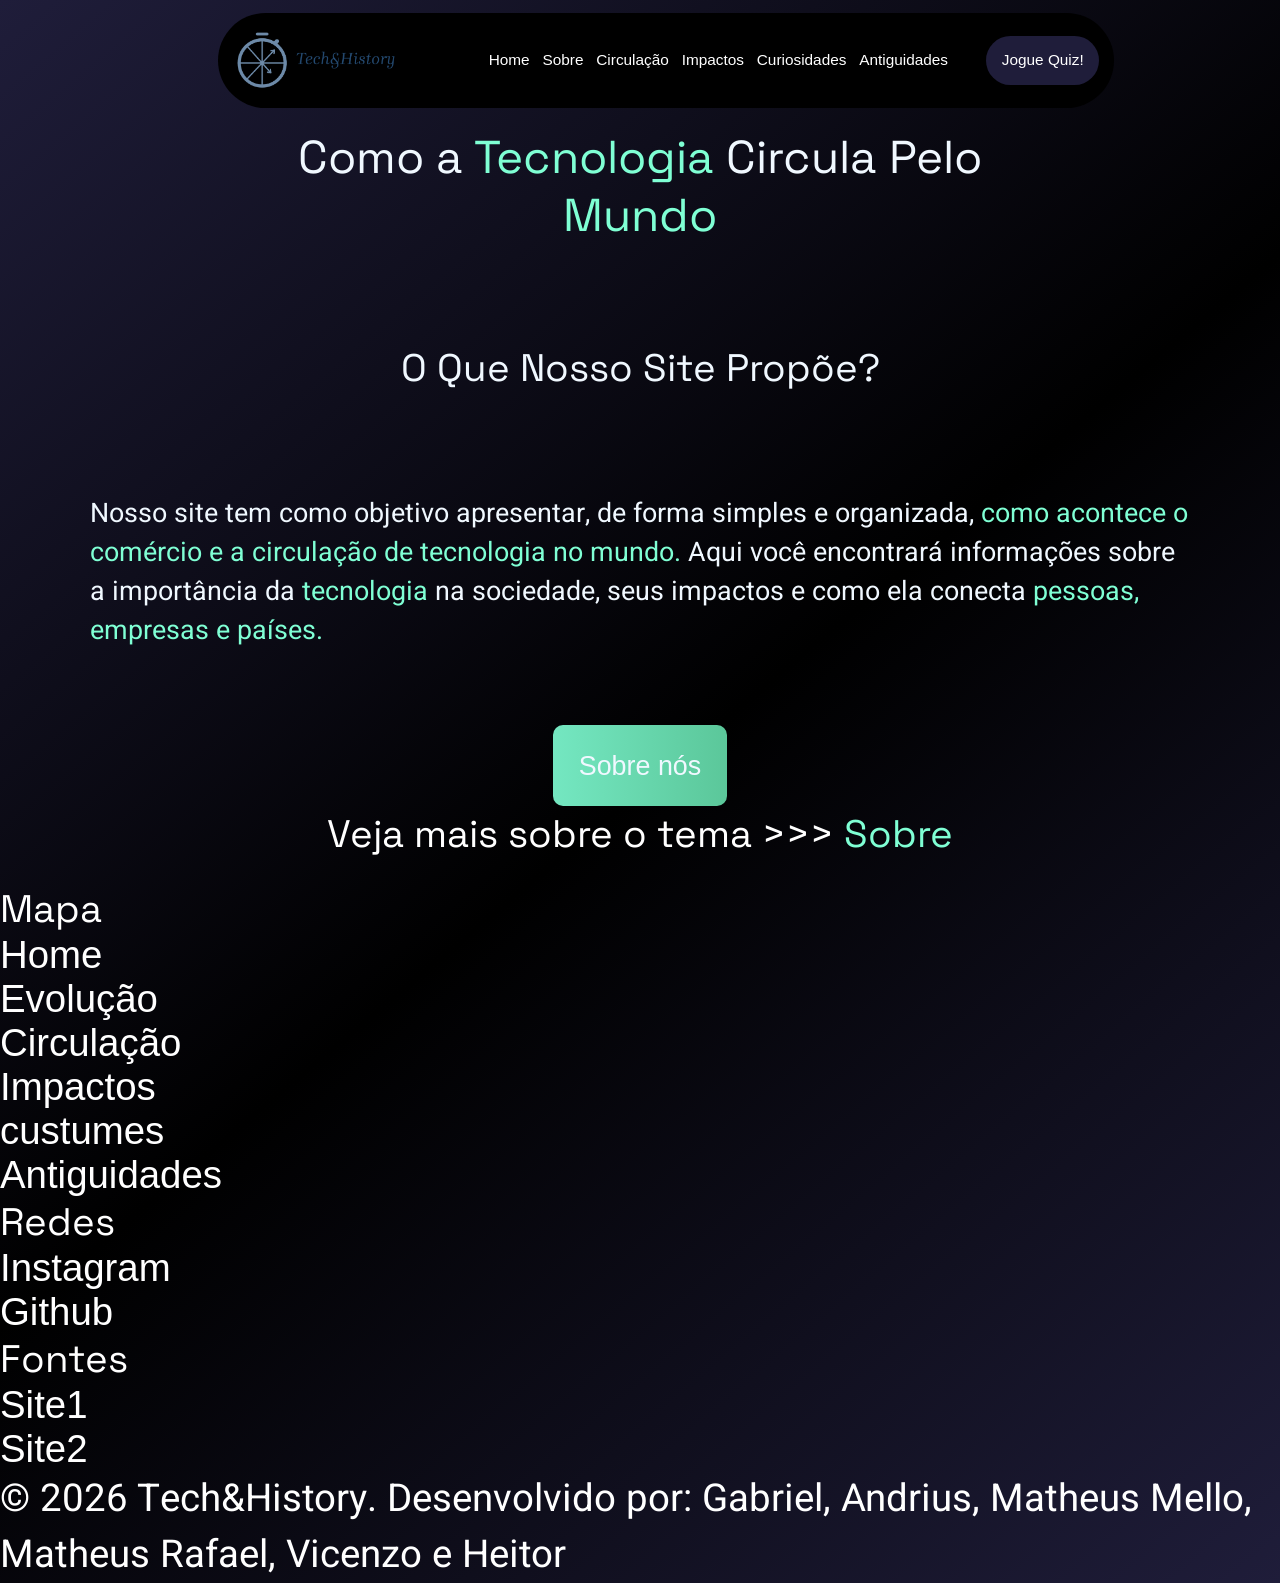
==== index.html @ ba6456bf "Header desktop" ====
<!doctype html>
<html lang="en">
  <head>
    <meta charset="UTF-8" />
    <meta name="viewport" content="width=device-width, initial-scale=1.0" />
    <link rel="preconnect" href="https://fonts.googleapis.com" />
    <link rel="preconnect" href="https://fonts.gstatic.com" crossorigin />
    <link
      href="https://fonts.googleapis.com/css2?family=Special+Gothic+Expanded+One&display=swap"
      rel="stylesheet"
    />
    <link rel="stylesheet" href="Pagina_1/css/reset.css" />
    <link rel="stylesheet" href="Pagina_1/css/style.css" />

    <title>Comércio e Circulação de Tecnologia</title>
  </head>
  <body>
    <header>
      <div class="desktop">
        <img src="Pagina_1/source/logo_cortada.png" alt="" />
        <ul>
          <li><a href="index.html">Home</a></li>
          <li><a href="Pagina_1/sobre.html">Sobre</a></li>
          <li><a href="Pagina_3/circulacao.html">Circulação</a></li>
          <li><a href="Pagina_4/impactos.html">Impactos</a></li>
          <li><a href="Pagina_5/Pagina_5/evolucao.html">Curiosidades</a></li>
          <li><a href="Pagina_6/antiguidades.html">Antiguidades</a></li>
        </ul>
        <button><a href="Quiz/index.html">Jogue Quiz!</a></button>
      </div>
      <div class="menuzao">
        <button class="menu" onclick="toggleMenu()">&#9776;</button>
        <nav class="sidebar" id="sidebar">
          <button class="close-btn" onclick="toggleMenu()">&times;</button>
          <ul>
            <li><a href="index.html">Home</a></li>
            <li><a href="Pagina_1/sobre.html">Sobre</a></li>
            <li><a href="Pagina_2/evolucao.html">Evolução</a></li>
            <li><a href="Pagina_3/circulacao.html">Circulação</a></li>
            <li><a href="Pagina_4/impactos.html">Impactos</a></li>
            <li><a href="Pagina_5/costumes.html">Curiosidades</a></li>
            <li><a href="Pagina_6/antiguidades.html">Antiguidades</a></li>
          </ul>
        </nav>
        <div class="overlay" id="overlay" onclick="toggleMenu()"></div>
        <script>
          function toggleMenu() {
            const sidebar = document.getElementById("sidebar");
            const overlay = document.getElementById("overlay");
            sidebar.classList.toggle("open");
            overlay.classList.toggle("open");
          }
        </script>
      </div>
      <img class="mobile" src="Pagina_1/source/logo_cortada.png" alt="" />
    </header>
    <main>
      <section class="principal">
        <div class="mona">
          <h1>Como a <span>Tecnologia</span> Circula Pelo</h1>
          <h1><span>Mundo</span></h1>
          <img src="source/criacao-de-sites-para-empresa 1.png" alt="" />
          <h3>O Que Nosso Site Propõe?</h3>
          <p>
            Nosso site tem como objetivo apresentar, de forma simples e
            organizada,
            <span
              >como acontece o comércio e a circulação de tecnologia no
              mundo.</span
            >
            Aqui você encontrará informações sobre a importância da
            <span>tecnologia</span> na sociedade, seus impactos e como ela
            conecta <span>pessoas, empresas e países.</span>
          </p>
          <button><a href="">Sobre nós</a></button>
        </div>
      </section>
      <section class="sobre">
        <h3>
          Veja mais sobre o tema >>> <a href="Pagina_1/sobre.html">Sobre</a>
        </h3>
      </section>
    </main>
    <footer id="mapa">
      <div>
        <ul class="mapa">
          <h2>Mapa</h2>
          <li><a href="../Pagina_1/home.html">Home</a></li>
          <li><a href="../Pagina_1/sobre.html">Evolução</a></li>
          <li>
            <a href="../Pagina_2/pag_2PI/pag_2PI/evolucao.html">Circulação</a>
          </li>
          <li><a href="../Pagina_4/impactos.html">Impactos</a></li>
          <li><a href="../Pagina_5/evolucao.html">custumes</a></li>
          <li><a href="../Pagina_6/antiguidades.html">Antiguidades</a></li>
        </ul>
        <ul class="redes">
          <h2>Redes</h2>
          <li>
            <a
              href="https://www.instagram.com/tech_and_history?stkn=Y3F2dmEzdG81b2Vv"
              >Instagram</a
            >
          </li>
          <li>
            <a
              href="https://github.com/vicenzoalvesifc-sudo/Com-rcioe-circula-o-de-tecnologia----Civiliza-es"
              >Github</a
            >
          </li>
        </ul>
        <ul class="fontes">
          <h2>Fontes</h2>
          <li><a href="">Site1</a></li>
          <li><a href="">Site2</a></li>
        </ul>
      </div>
      <p>
        <span>© 2026 Tech&History</span>. Desenvolvido por: Gabriel, Andrius,
        Matheus Mello, Matheus Rafael, Vicenzo e Heitor
      </p>
    </footer>
  </body>
</html>
---- Pagina_1/css/style.css ----
/* === IMPORTAÇÃO DE FONTES */
@import url("https://fonts.googleapis.com/css2?family=Space+Grotesk:wght@300..700&display=swap");
@import url("https://fonts.googleapis.com/css2?family=Heebo:wght@100..900&display=swap");
@import url("https://fonts.googleapis.com/css2?family=JetBrains+Mono:ital,wght@0,100..800;1,100..800&display=swap");
/*
Follow - font-family: "Fredoka", sans-serif;
Medu - Oswald
*/
/* ==========================*/

/* ==== FORMATAÇÃO GERAL === */
html {
  font-size: clamp(1rem, 2vw + 0.8rem, 3rem);
  font-family: "Epilogue", sans-serif;
  color: white;
}

i {
  font-family: "Jet Brains", monospace;
}

h1,
h2,
h3,
h4,
h5,
h6 {
  font-family: "Space Grotesk", sans-serif;
}

p {
  font-family: "Heebo", sans-serif;
}

html {
  padding: 1vw;
  background-image: linear-gradient(140deg, #1f1d3a, #000000, #1f1d3a);
}

section.principal div.mona {
  text-align: center;
  color: aliceblue;
}

section.principal div.mona h1 {
  font-size: 1.7rem;
  animation: daEsquerda 0.8s ease-in forwards;
}

@keyframes daEsquerda {
  0% {
    transform: translateY(-50%);
    opacity: 0;
  }
  100% {
    transform: translateY(0%);
    opacity: 1;
  }
}

section.principal div.mona h1 span {
  font-size: 1.9rem;
  color: aquamarine;
}

section.principal div.mona img {
  height: 40vw;
  margin: 3vw 2vw;
}

section.principal div.mona h3 {
  font-size: 1.4rem;
  padding: 1vw;
}

section.principal div.mona p {
  font-size: 1rem;
  padding: 7vw;
}

section.principal div.mona p span {
  color: aquamarine;
}

section.principal div.mona button a {
  padding: 2vw;
  background-image: linear-gradient(
    90deg,
    rgb(116, 231, 193),
    rgb(91, 199, 154)
  );
  border-radius: 10px;
}

section.principal div.mona button:hover a {
  padding: 2vw;
  background-image: linear-gradient(
    90deg,
    rgba(255, 0, 0, 0),
    rgba(255, 0, 0, 0)
  );
  border: solid 1px white;
  border-radius: 10px;
}

/* HEADER */

header {
  color: white;
  display: flex;
  align-items: center;
  justify-content: space-between;
}

header img {
  height: 15vw;
}

.menu {
  font-size: 30px;
  background: none;
  border: none;
  cursor: pointer;
  padding: 15px;
}

.sidebar {
  position: fixed;
  top: 0;
  left: 0;
  width: 175px;
  height: 100%;
  background-image: linear-gradient(to right, #000000, #1f1d3adc);
  padding-top: 60px;
  z-index: 10;
  transform: translateX(-100%);
  transition: transform 0.3s ease-in-out;
  font-size: 15px;
  border-right: solid 2px rgb(2, 87, 59);
  border-radius: 10px;
}

.sidebar.open {
  transform: translateX(0);
  backdrop-filter: blur(10px);
}

.sidebar ul li a {
  padding: 15px 25px;
  text-decoration: none;
  font-size: 18px;
  color: #ffffff;
  display: block;
  transition: 0.2s;
}

.sidebar a:hover {
  color: #f1f1f1;
  background-color: #222;
}

.sidebar .close-btn {
  position: absolute;
  top: 10px;
  right: 25px;
  font-size: 36px;
  background: none;
  border: none;
  color: #ffffff;
  cursor: pointer;
}

.overlay {
  display: none;
  position: fixed;
  top: 0;
  left: 0;
  width: 100%;
  height: 100%;
  z-index: 5;
}

.overlay.open {
  display: block;
}

div.desktop {
  display: none;
}

.sobre {
  text-align: center;
  padding: 2vw;
}

.sobre h3 a {
  color: aquamarine;
  transition: 1s ease-in-out;
  position: static;
}

.sobre h3 a:hover {
  font-size: 1.4rem;
}

/* MEDIA QUERY - DESKTOP */
@media screen and (min-width: 600px) {
  html {
    padding: 10vw 0 0 0;
  }
  section.principal div.mona {
    text-align: center;
    color: aliceblue;
  }

  section.principal div.mona h1 {
    font-size: 1.2rem;
    animation: daEsquerda 1s ease-in-out forwards;
  }

  @keyframes daEsquerda {
    0% {
      transform: translateX(-50%);
      opacity: 0;
    }
    100% {
      transform: translateX(0%);
      opacity: 1;
    }
  }

  section.principal div.mona h1 span {
    font-size: 1.2rem;
    color: aquamarine;
  }

  section.principal div.mona img {
    height: 15vw;
    margin: 3vw 2vw;
  }

  section.principal div.mona h3 {
    font-size: 1rem;
    padding: 1vw;
  }

  section.principal div.mona p {
    font-size: 0.7rem;
    padding: 7vw;
    text-align: start;
  }

  section.principal div.mona p span {
    color: aquamarine;
  }

  section.principal div.mona button a {
    padding: 2vw;
    background-image: linear-gradient(
      90deg,
      rgb(116, 231, 193),
      rgb(91, 199, 154)
    );
    border-radius: 10px;
    text-align: center;
    font-size: 0.7rem;
  }

  section.principal div.mona button:hover a {
    padding: 2vw;
    background-image: linear-gradient(
      90deg,
      rgba(255, 0, 0, 0),
      rgba(255, 0, 0, 0)
    );
    border: solid 1px white;
    border-radius: 10px;
  }

  

  /* HEADER */

  div.desktop {
    display: flex;
    align-items: center;
    justify-content: baseline;
  }

  header {
    display: flex;
    background-color: #000000;
    font-size: 0.4rem;
    padding: 1.2vw;
    align-items: baseline;
    justify-content: baseline;
    position: fixed;
    left: 17%;
    border-radius: 4vw;
    top: 1vw;
    z-index: 10;
  }

  header img {
    height: 5vw;
    padding-right: 4vw;
  }

  header button {
    background-color: #1f1d3a;
    padding: 1.2vw;
    border-radius: 2vw;
  }

  header button:hover {
    background: none;
    border: solid 1px aquamarine;
    transition: ease 1s;
  }

  .desktop ul {
    display: flex;
    gap: 1vw;
  }

  .desktop {
    display: flex;
    gap: 3vw;
  }

  .menu {
    display: none;
  }
  img.mobile {
    display: none;
  }

  .sobre {
    text-align: center;
    padding: 2vw;
  }

  .sobre h3 a {
    color: aquamarine;
    transition: 1s ease-in-out;
    position: static;
  }

  .sobre h3 a:hover {
    font-size: 1.4rem;
  }
}
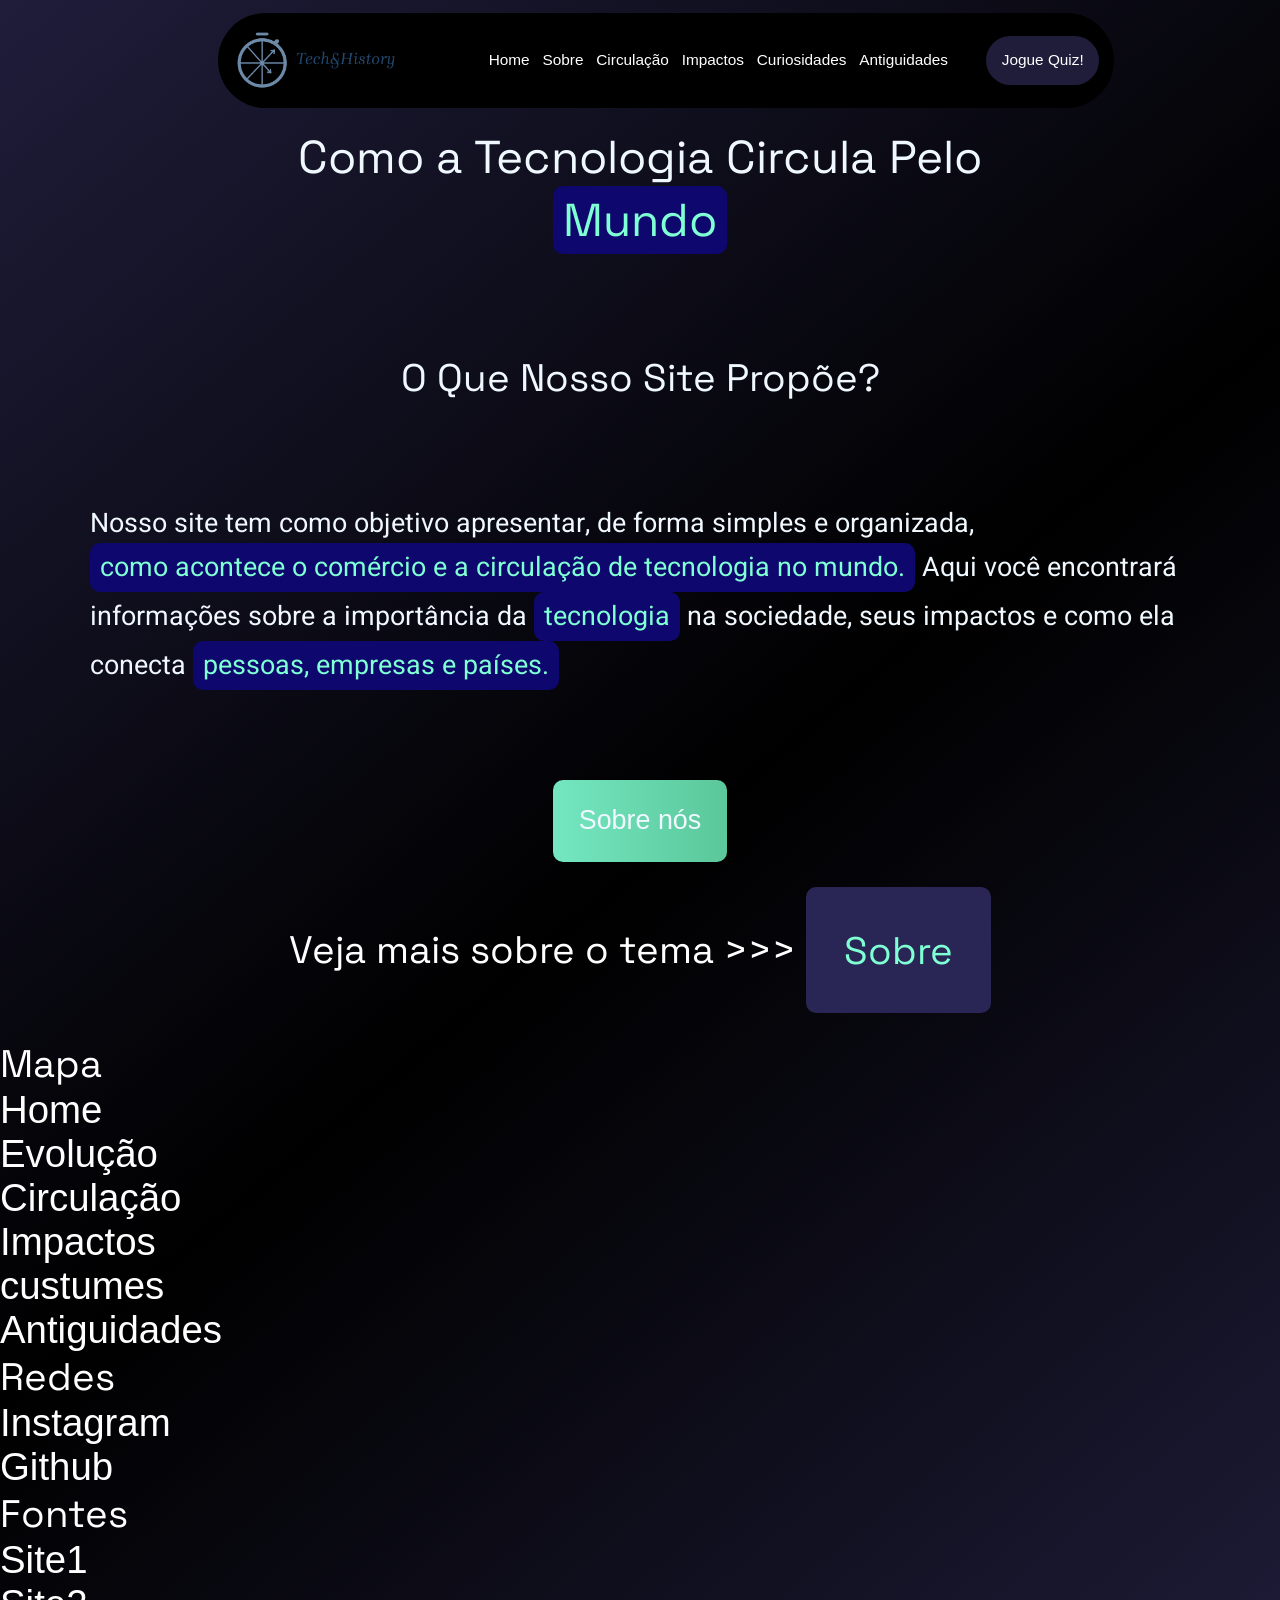
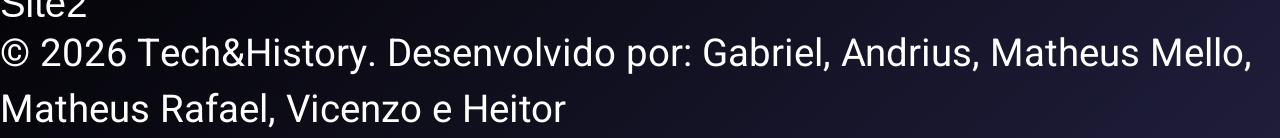
==== commit 1115f353: "reformulaçao" ====
--- a/index.html
+++ b/index.html
@@ -57,7 +57,7 @@
     <main>
       <section class="principal">
         <div class="mona">
-          <h1>Como a <span>Tecnologia</span> Circula Pelo</h1>
+          <h1>Como a Tecnologia Circula Pelo</h1>
           <h1><span>Mundo</span></h1>
           <img src="source/criacao-de-sites-para-empresa 1.png" alt="" />
           <h3>O Que Nosso Site Propõe?</h3>
--- a/Pagina_1/css/style.css
+++ b/Pagina_1/css/style.css
@@ -59,8 +59,10 @@
 }
 
 section.principal div.mona h1 span {
-  font-size: 1.9rem;
-  color: aquamarine;
+    background-color: rgb(14, 7, 109);
+    padding: 5px 10px;
+    display: inline-block;
+    border-radius: 10px;
 }
 
 section.principal div.mona img {
@@ -79,16 +81,16 @@
 }
 
 section.principal div.mona p span {
-  color: aquamarine;
+    background-color: rgb(14, 7, 109);
+    padding: 5px 10px;
+    display: inline-block;
+    border-radius: 10px;
 }
 
 section.principal div.mona button a {
-  padding: 2vw;
-  background-image: linear-gradient(
-    90deg,
-    rgb(116, 231, 193),
-    rgb(91, 199, 154)
-  );
+  background-color: rgb(41, 38, 85);
+  padding: 3vw;
+  display: inline-block;
   border-radius: 10px;
 }
 
@@ -184,6 +186,8 @@
   display: block;
 }
 
+/* Header */
+
 div.desktop {
   display: none;
 }
@@ -194,9 +198,10 @@
 }
 
 .sobre h3 a {
-  color: aquamarine;
-  transition: 1s ease-in-out;
-  position: static;
+  background-color: rgb(41, 38, 85);
+  padding: 3vw;
+  display: inline-block;
+  border-radius: 10px;
 }
 
 .sobre h3 a:hover {
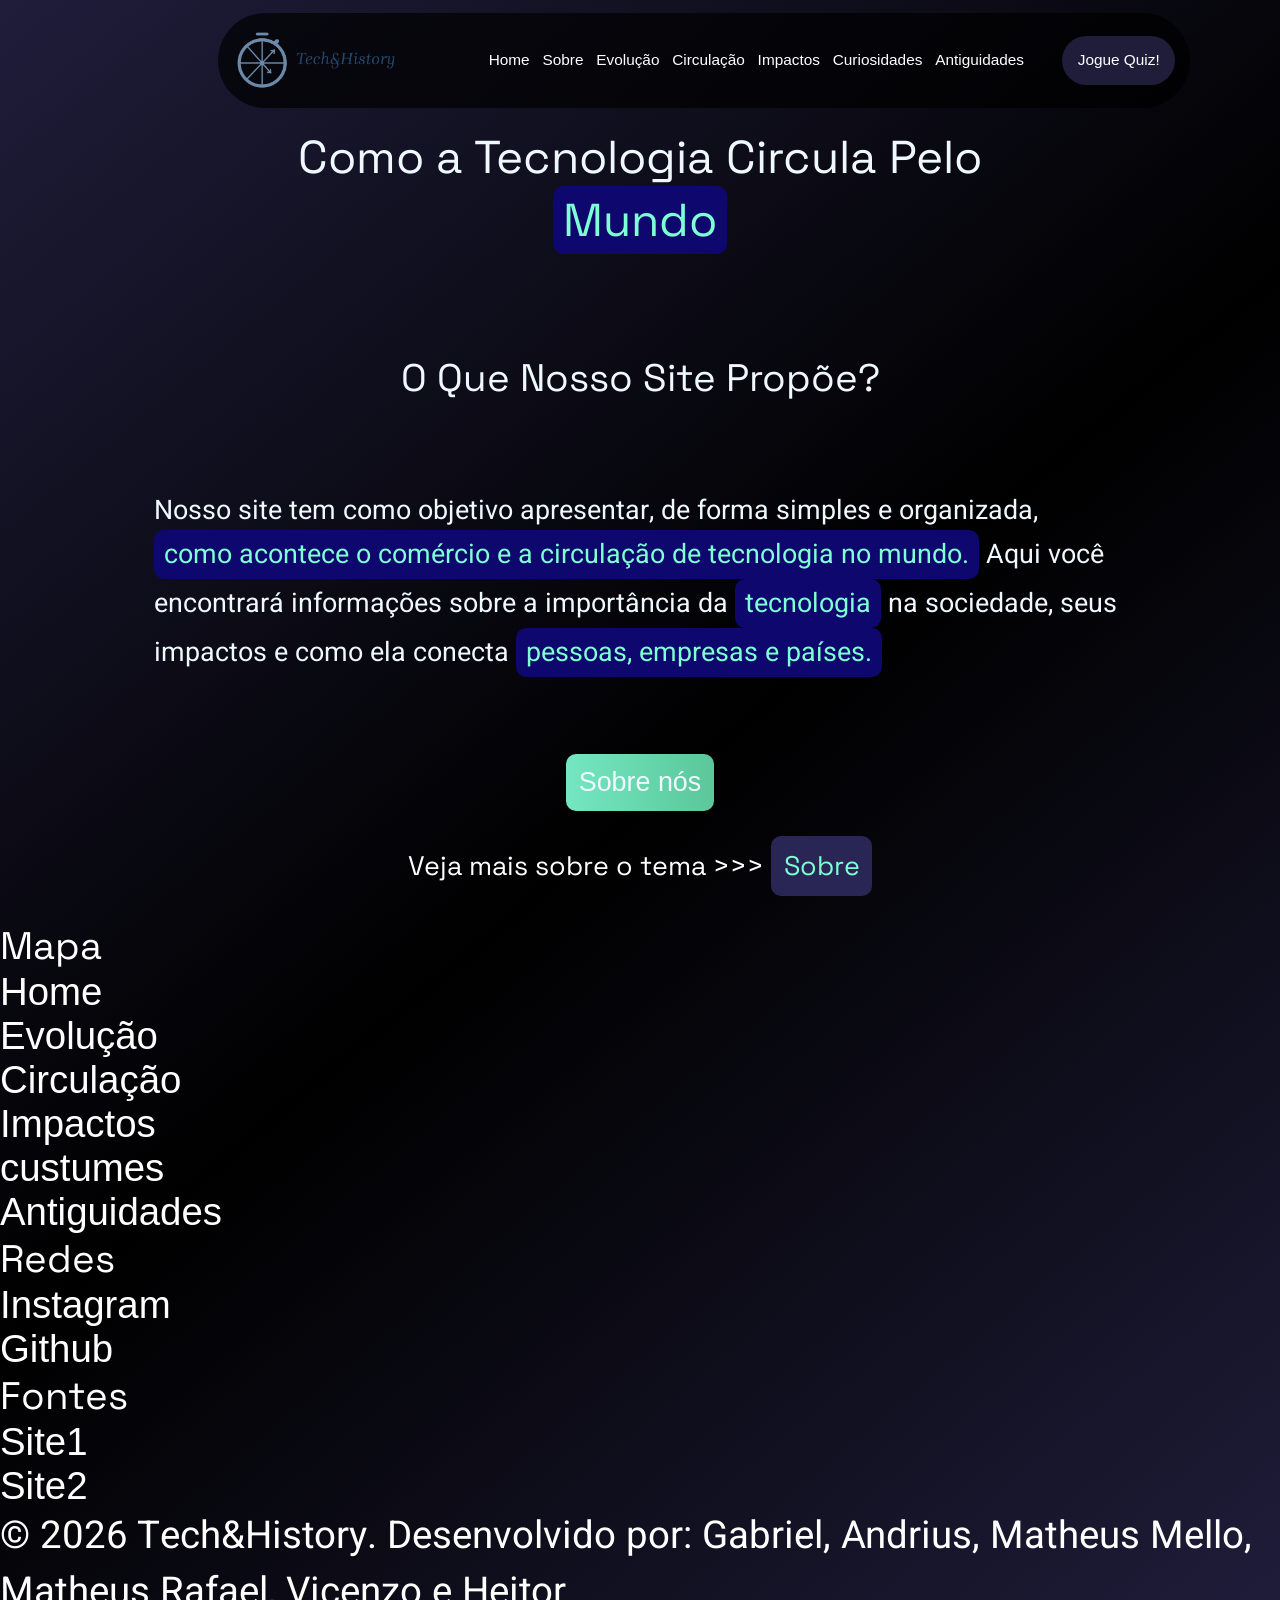
==== commit 1cfe0109: "feat: pag2 footer e imagens" ====
--- a/index.html
+++ b/index.html
@@ -21,9 +21,10 @@
         <ul>
           <li><a href="index.html">Home</a></li>
           <li><a href="Pagina_1/sobre.html">Sobre</a></li>
+          <li><a href="Pagina_2/evolucao.html">Evolução</a></li>
           <li><a href="Pagina_3/circulacao.html">Circulação</a></li>
           <li><a href="Pagina_4/impactos.html">Impactos</a></li>
-          <li><a href="Pagina_5/Pagina_5/evolucao.html">Curiosidades</a></li>
+          <li><a href="Pagina_5/costumes.html">Curiosidades</a></li>
           <li><a href="Pagina_6/antiguidades.html">Antiguidades</a></li>
         </ul>
         <button><a href="Quiz/index.html">Jogue Quiz!</a></button>
@@ -40,6 +41,7 @@
             <li><a href="Pagina_4/impactos.html">Impactos</a></li>
             <li><a href="Pagina_5/costumes.html">Curiosidades</a></li>
             <li><a href="Pagina_6/antiguidades.html">Antiguidades</a></li>
+            <li><a href="Quiz/index.html">Jogue Quiz!</a></li>
           </ul>
         </nav>
         <div class="overlay" id="overlay" onclick="toggleMenu()"></div>
--- a/Pagina_1/css/style.css
+++ b/Pagina_1/css/style.css
@@ -251,7 +251,7 @@
 
   section.principal div.mona p {
     font-size: 0.7rem;
-    padding: 7vw;
+    padding: 6vw 12vw;
     text-align: start;
   }
 
@@ -260,7 +260,7 @@
   }
 
   section.principal div.mona button a {
-    padding: 2vw;
+    padding: 1vw;
     background-image: linear-gradient(
       90deg,
       rgb(116, 231, 193),
@@ -272,7 +272,7 @@
   }
 
   section.principal div.mona button:hover a {
-    padding: 2vw;
+    padding: 1vw;
     background-image: linear-gradient(
       90deg,
       rgba(255, 0, 0, 0),
@@ -281,9 +281,30 @@
     border: solid 1px white;
     border-radius: 10px;
   }
-
   
-
+  .sobre {
+    text-align: center;
+    padding: 2vw;
+  }
+
+  .sobre h3{
+    font-size: 0.7rem;
+  }
+
+  .sobre h3 a {
+    background-color: rgb(41, 38, 85);
+    color: aquamarine;
+    transition: 0.4s ease-in-out;
+    position: static;
+    font-size: 0.7rem;
+    padding: 1vw;
+  }
+
+  .sobre h3 a:hover {
+    font-size: 0.72rem;
+  }
+  
+  
   /* HEADER */
 
   div.desktop {
@@ -294,7 +315,7 @@
 
   header {
     display: flex;
-    background-color: #000000;
+    background-color: #000000af;
     font-size: 0.4rem;
     padding: 1.2vw;
     align-items: baseline;
@@ -340,18 +361,4 @@
     display: none;
   }
 
-  .sobre {
-    text-align: center;
-    padding: 2vw;
-  }
-
-  .sobre h3 a {
-    color: aquamarine;
-    transition: 1s ease-in-out;
-    position: static;
-  }
-
-  .sobre h3 a:hover {
-    font-size: 1.4rem;
-  }
-}
+}
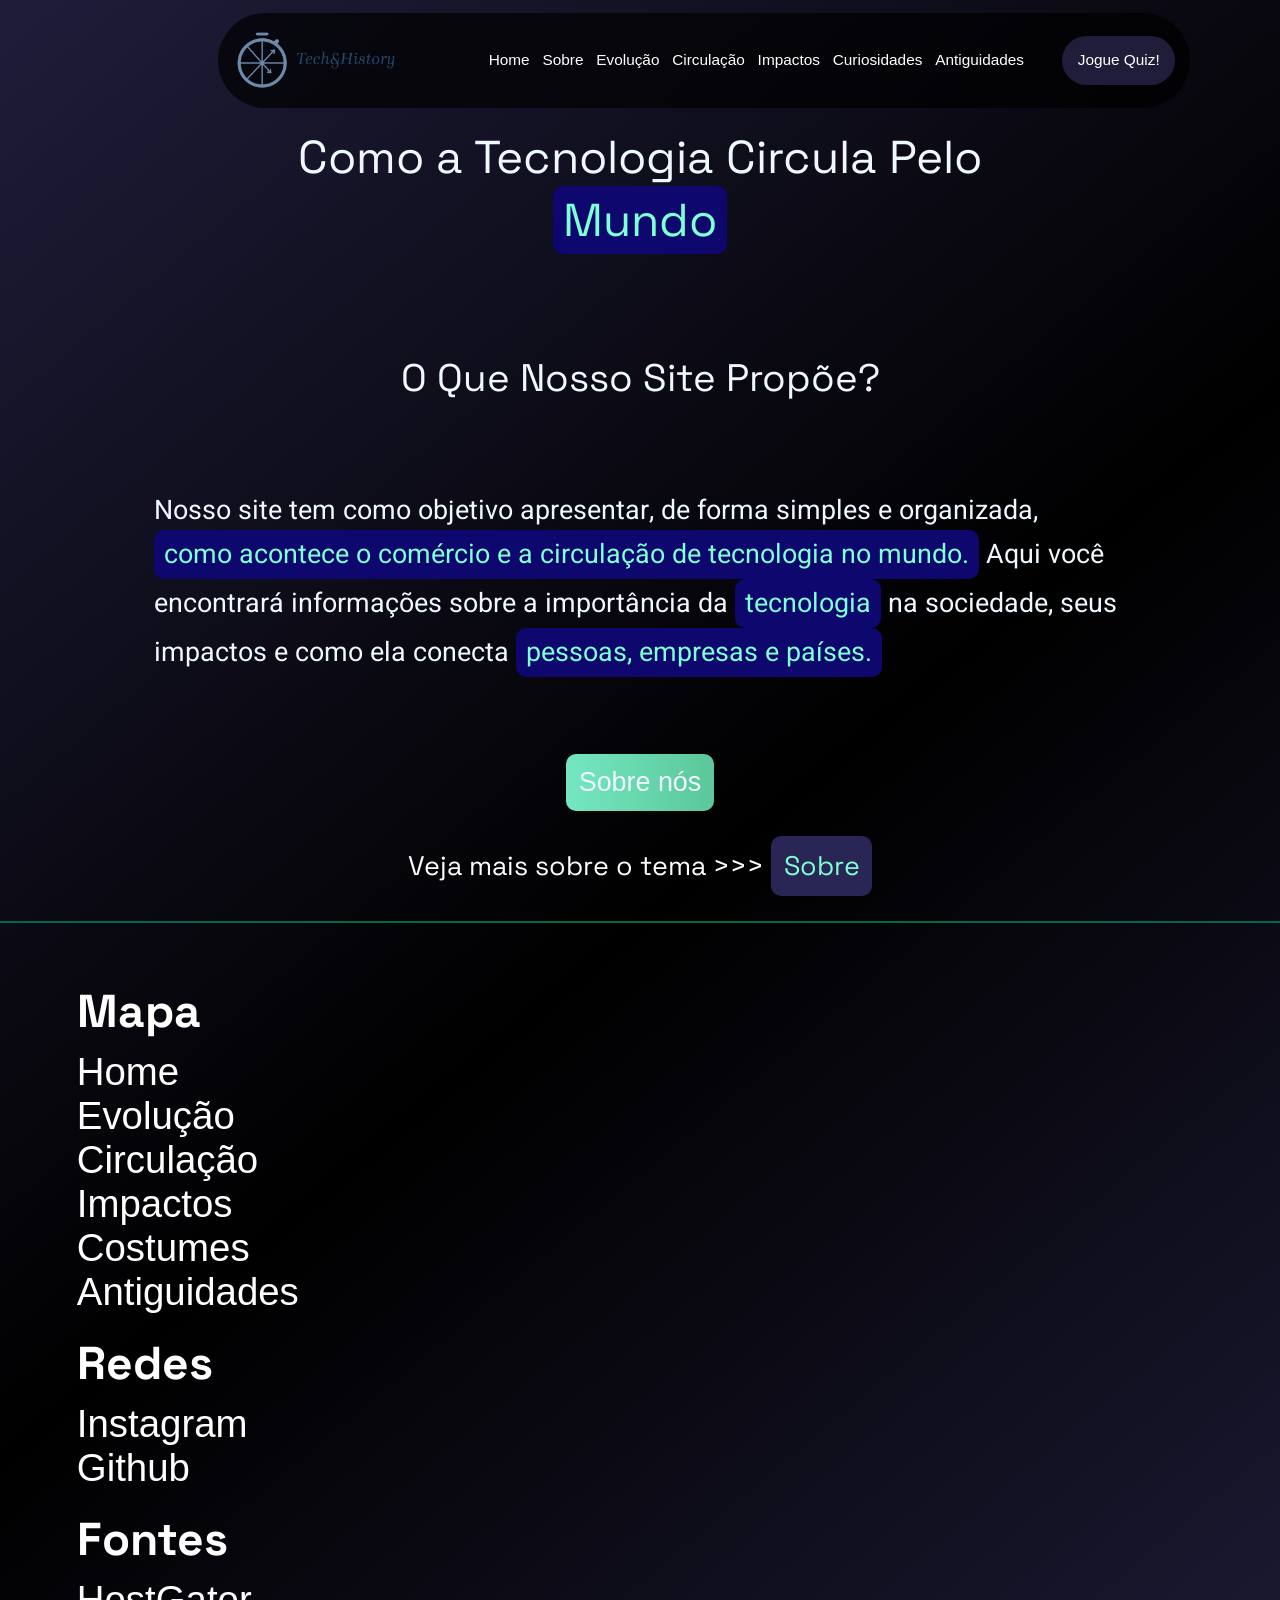
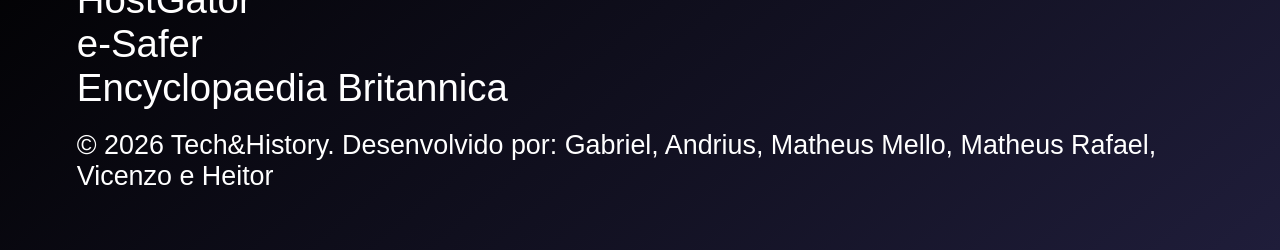
==== commit 31ef75a0: "footer" ====
--- a/index.html
+++ b/index.html
@@ -83,44 +83,35 @@
         </h3>
       </section>
     </main>
-    <footer id="mapa">
-      <div>
-        <ul class="mapa">
-          <h2>Mapa</h2>
-          <li><a href="../Pagina_1/home.html">Home</a></li>
-          <li><a href="../Pagina_1/sobre.html">Evolução</a></li>
-          <li>
-            <a href="../Pagina_2/pag_2PI/pag_2PI/evolucao.html">Circulação</a>
-          </li>
-          <li><a href="../Pagina_4/impactos.html">Impactos</a></li>
-          <li><a href="../Pagina_5/evolucao.html">custumes</a></li>
-          <li><a href="../Pagina_6/antiguidades.html">Antiguidades</a></li>
-        </ul>
-        <ul class="redes">
-          <h2>Redes</h2>
-          <li>
-            <a
-              href="https://www.instagram.com/tech_and_history?stkn=Y3F2dmEzdG81b2Vv"
-              >Instagram</a
-            >
-          </li>
-          <li>
-            <a
-              href="https://github.com/vicenzoalvesifc-sudo/Com-rcioe-circula-o-de-tecnologia----Civiliza-es"
-              >Github</a
-            >
-          </li>
-        </ul>
-        <ul class="fontes">
-          <h2>Fontes</h2>
-          <li><a href="">Site1</a></li>
-          <li><a href="">Site2</a></li>
-        </ul>
-      </div>
-      <p>
-        <span>© 2026 Tech&History</span>. Desenvolvido por: Gabriel, Andrius,
-        Matheus Mello, Matheus Rafael, Vicenzo e Heitor
-      </p>
-    </footer>
+     <footer>
+    <div class="rodape">
+      <ul class="mapa">
+        <h2>Mapa</h2>
+        <li><a href="../Pagina_1/home.html">Home</a></li>
+        <li><a href="../Pagina_1/sobre.html">Evolução</a></li>
+        <li><a href="../Pagina_2/pag_2PI/pag_2PI/evolucao.html">Circulação</a></li>
+        <li><a href="../Pagina_4/impactos.html">Impactos</a></li>
+        <li><a href="../Pagina_5/evolucao.html">Costumes</a></li>
+        <li><a href="../Pagina_6/antiguidades.html">Antiguidades</a></li>
+      </ul>
+      <ul class="redes">
+        <h2>Redes</h2>
+        <li><a href="https://www.instagram.com/tech_and_history?stkn=Y3F2dmEzdG81b2Vv">Instagram</a></li>
+        <li><a
+            href="https://github.com/vicenzoalvesifc-sudo/Com-rcioe-circula-o-de-tecnologia----Civiliza-es">Github</a>
+        </li>
+      </ul>
+      <ul class="fontes">
+        <h2>Fontes</h2>
+        <li><a href="https://www.hostgator.com.br/blog/impacto-da-tecnologia-no-comercio-eletronico/">HostGator</a></li>
+        <li><a href="https://e-safer.com.br/evolucao-da-tecnologia-durante-as-decadas/">e-Safer</a></li>
+        <li><a href="https://www.britannica.com/technology/technology">Encyclopaedia Britannica</a></li>
+      </ul>
+    </div>
+    <p>
+      <span>© 2026 Tech&History</span>. Desenvolvido por: Gabriel, Andrius, Matheus Mello,
+      Matheus Rafael, Vicenzo e Heitor
+    </p>
+  </footer>
   </body>
 </html>
--- a/Pagina_1/css/style.css
+++ b/Pagina_1/css/style.css
@@ -47,16 +47,7 @@
   animation: daEsquerda 0.8s ease-in forwards;
 }
 
-@keyframes daEsquerda {
-  0% {
-    transform: translateY(-50%);
-    opacity: 0;
-  }
-  100% {
-    transform: translateY(0%);
-    opacity: 1;
-  }
-}
+ 
 
 section.principal div.mona h1 span {
     background-color: rgb(14, 7, 109);
@@ -208,8 +199,55 @@
   font-size: 1.4rem;
 }
 
+footer {
+  padding: 3vw 6vw;
+  border-top: solid 2px rgb(3, 102, 69);
+}
+
+footer h2 {
+  font-size: 1.2rem;
+  font-weight: bold;
+  padding: 20px 0 10px 0;
+
+}
+
+footer a:hover {
+  border-bottom: 2px solid white;
+  color: #f0ede5;
+}
+
+footer p {
+  padding: 20px 0;
+  font-size: 0.7rem;
+  font-family: Arial, Helvetica, sans-serif;
+}
+
 /* MEDIA QUERY - DESKTOP */
 @media screen and (min-width: 600px) {
+
+footer {
+  padding: 3vw 6vw;
+  border-top: solid 2px rgb(3, 102, 69);
+}
+
+footer h2 {
+  font-size: 1.2rem;
+  font-weight: bold;
+  padding: 20px 0 10px 0;
+
+}
+
+footer a:hover {
+  border-bottom: 2px solid white;
+  color: #f0ede5;
+}
+
+footer p {
+  padding: 20px 0;
+  font-size: 0.7rem;
+  font-family: Arial, Helvetica, sans-serif;
+}
+
   html {
     padding: 10vw 0 0 0;
   }
@@ -221,17 +259,6 @@
   section.principal div.mona h1 {
     font-size: 1.2rem;
     animation: daEsquerda 1s ease-in-out forwards;
-  }
-
-  @keyframes daEsquerda {
-    0% {
-      transform: translateX(-50%);
-      opacity: 0;
-    }
-    100% {
-      transform: translateX(0%);
-      opacity: 1;
-    }
   }
 
   section.principal div.mona h1 span {
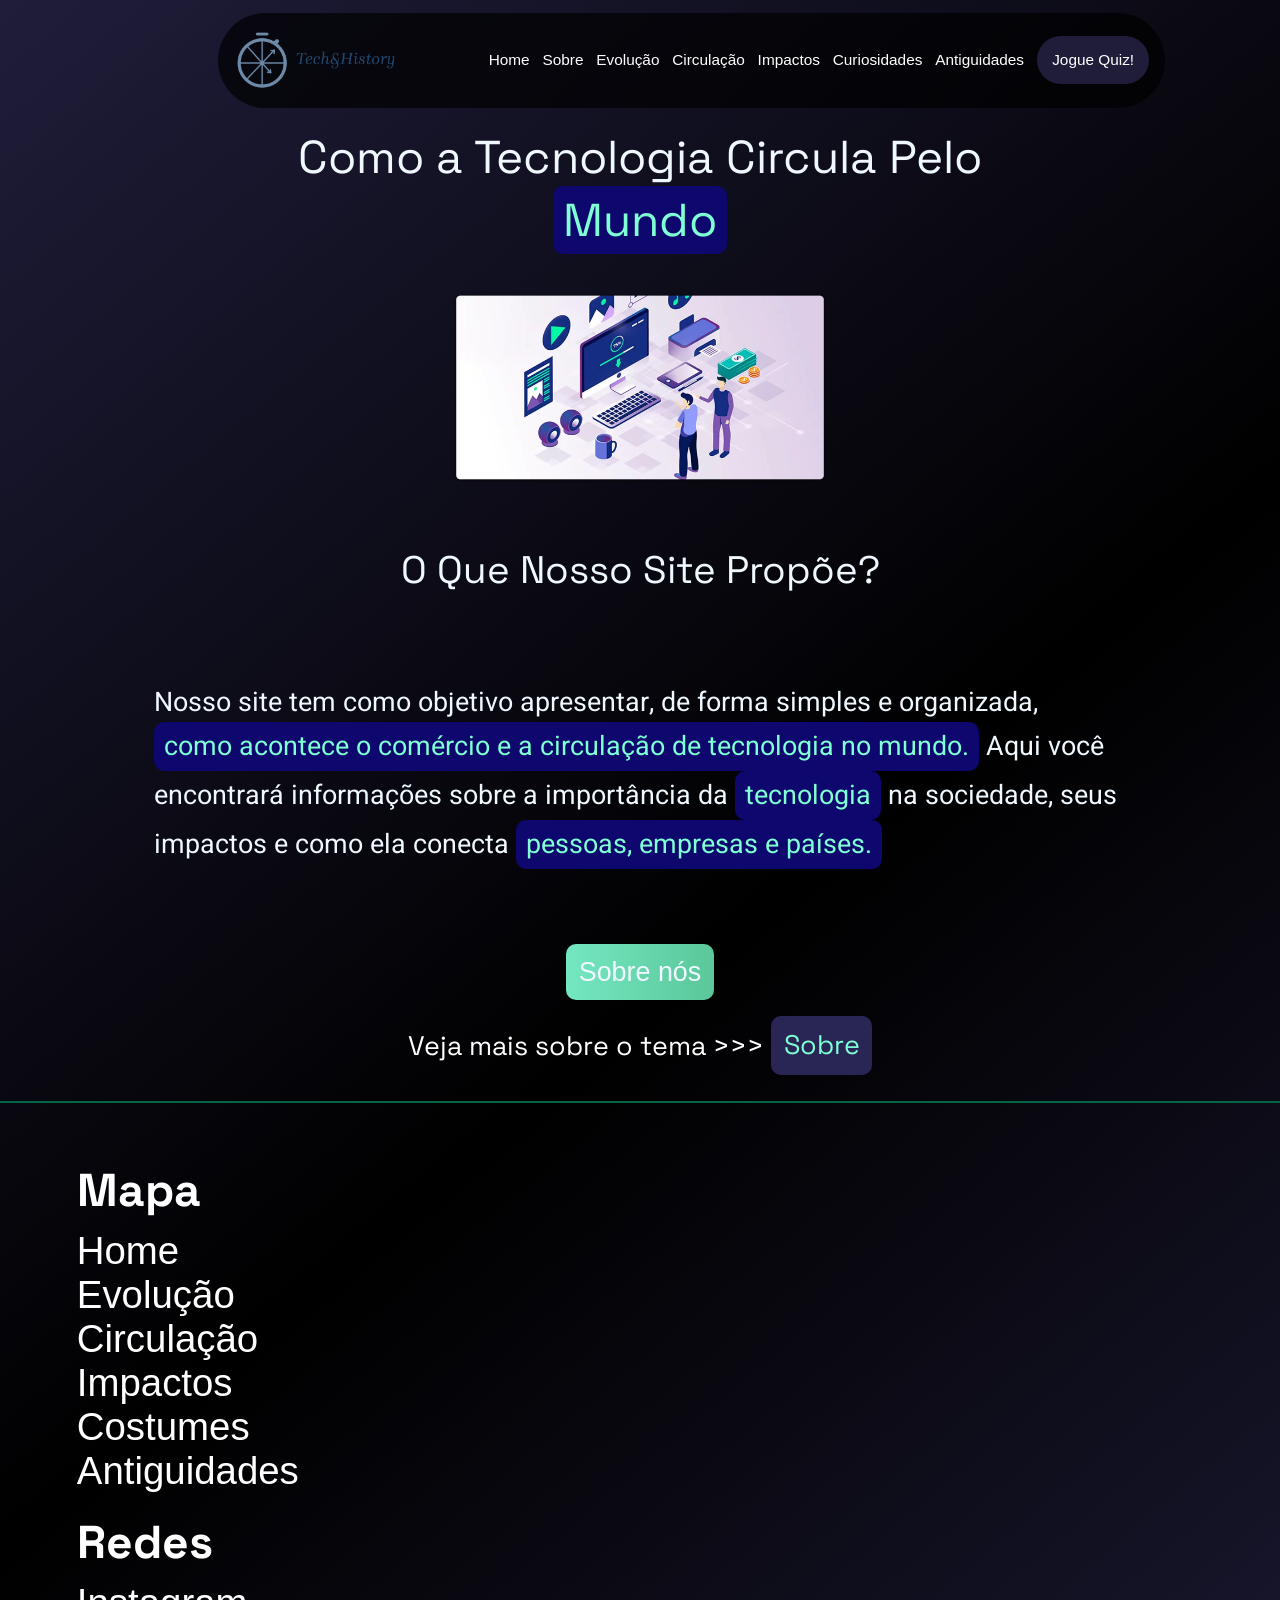
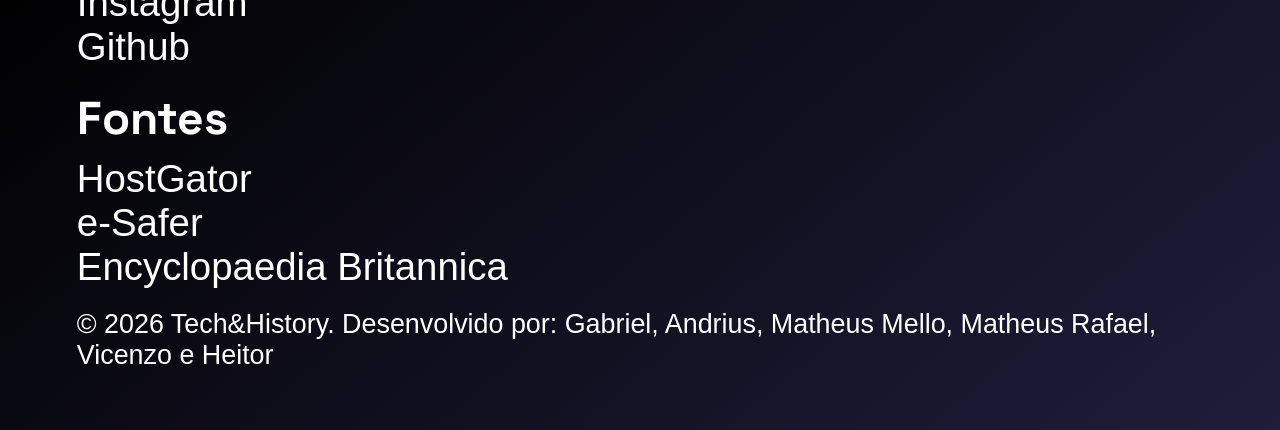
==== commit 7dadfd54: "validador html" ====
--- a/index.html
+++ b/index.html
@@ -26,8 +26,8 @@
           <li><a href="Pagina_4/impactos.html">Impactos</a></li>
           <li><a href="Pagina_5/costumes.html">Curiosidades</a></li>
           <li><a href="Pagina_6/antiguidades.html">Antiguidades</a></li>
+          <li><a href="Quiz/index.html"><span>Jogue Quiz!</span></a></li>
         </ul>
-        <button><a href="Quiz/index.html">Jogue Quiz!</a></button>
       </div>
       <div class="menuzao">
         <button class="menu" onclick="toggleMenu()">&#9776;</button>
@@ -61,8 +61,8 @@
         <div class="mona">
           <h1>Como a Tecnologia Circula Pelo</h1>
           <h1><span>Mundo</span></h1>
-          <img src="source/criacao-de-sites-para-empresa 1.png" alt="" />
-          <h3>O Que Nosso Site Propõe?</h3>
+          <img src="source/criacao-de-sites-para-empresa1.png" alt="" />
+          <h2>O Que Nosso Site Propõe?</h2>
           <p>
             Nosso site tem como objetivo apresentar, de forma simples e
             organizada,
@@ -74,7 +74,7 @@
             <span>tecnologia</span> na sociedade, seus impactos e como ela
             conecta <span>pessoas, empresas e países.</span>
           </p>
-          <button><a href="">Sobre nós</a></button>
+          <a href="#">Sobre nós</a>
         </div>
       </section>
       <section class="sobre">
@@ -85,8 +85,8 @@
     </main>
      <footer>
     <div class="rodape">
+      <h2>Mapa</h2>
       <ul class="mapa">
-        <h2>Mapa</h2>
         <li><a href="../Pagina_1/home.html">Home</a></li>
         <li><a href="../Pagina_1/sobre.html">Evolução</a></li>
         <li><a href="../Pagina_2/pag_2PI/pag_2PI/evolucao.html">Circulação</a></li>
@@ -94,15 +94,15 @@
         <li><a href="../Pagina_5/evolucao.html">Costumes</a></li>
         <li><a href="../Pagina_6/antiguidades.html">Antiguidades</a></li>
       </ul>
+      <h2>Redes</h2>
       <ul class="redes">
-        <h2>Redes</h2>
         <li><a href="https://www.instagram.com/tech_and_history?stkn=Y3F2dmEzdG81b2Vv">Instagram</a></li>
         <li><a
             href="https://github.com/vicenzoalvesifc-sudo/Com-rcioe-circula-o-de-tecnologia----Civiliza-es">Github</a>
         </li>
       </ul>
+      <h2>Fontes</h2>
       <ul class="fontes">
-        <h2>Fontes</h2>
         <li><a href="https://www.hostgator.com.br/blog/impacto-da-tecnologia-no-comercio-eletronico/">HostGator</a></li>
         <li><a href="https://e-safer.com.br/evolucao-da-tecnologia-durante-as-decadas/">e-Safer</a></li>
         <li><a href="https://www.britannica.com/technology/technology">Encyclopaedia Britannica</a></li>
--- a/Pagina_1/css/style.css
+++ b/Pagina_1/css/style.css
@@ -271,7 +271,7 @@
     margin: 3vw 2vw;
   }
 
-  section.principal div.mona h3 {
+  section.principal div.mona h2 {
     font-size: 1rem;
     padding: 1vw;
   }
@@ -286,7 +286,7 @@
     color: aquamarine;
   }
 
-  section.principal div.mona button a {
+  section.principal div.mona a {
     padding: 1vw;
     background-image: linear-gradient(
       90deg,
@@ -359,13 +359,13 @@
     padding-right: 4vw;
   }
 
-  header button {
+  header ul li a span {
     background-color: #1f1d3a;
     padding: 1.2vw;
     border-radius: 2vw;
   }
 
-  header button:hover {
+  header a span:hover {
     background: none;
     border: solid 1px aquamarine;
     transition: ease 1s;
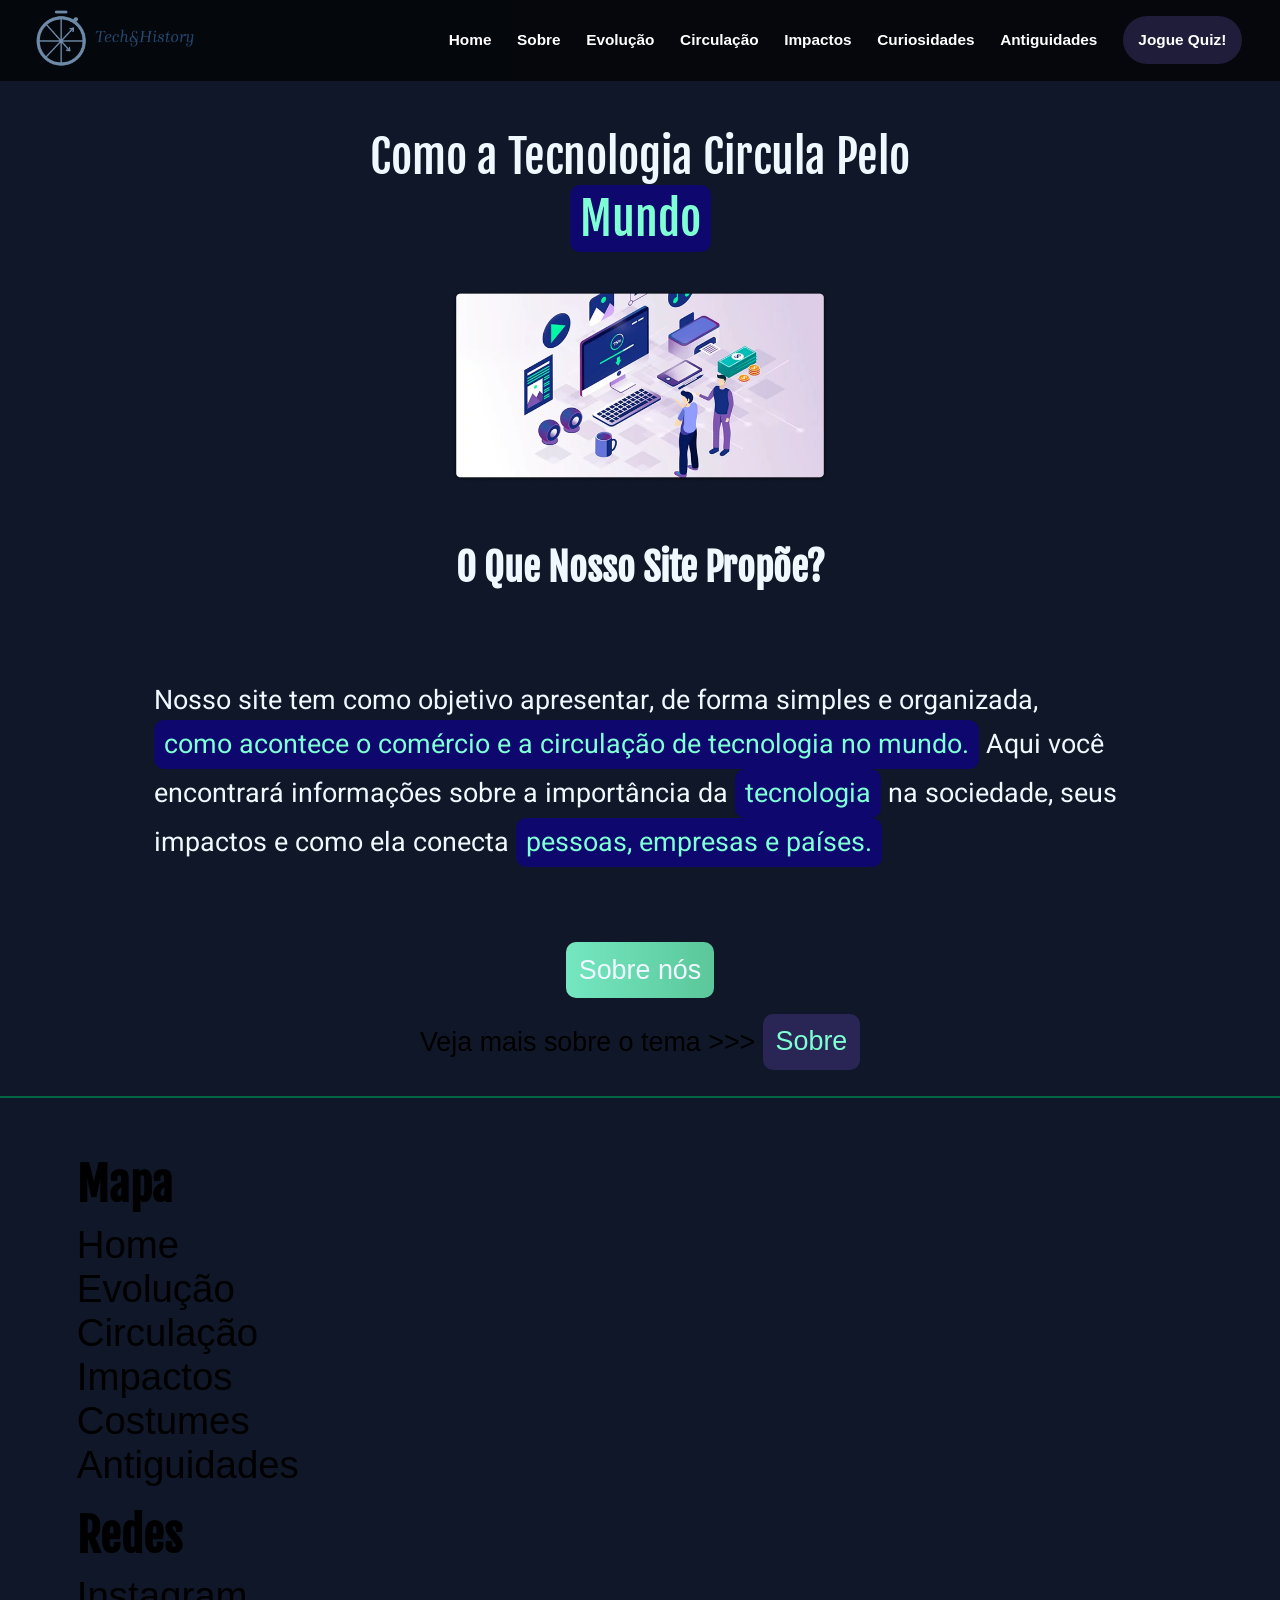
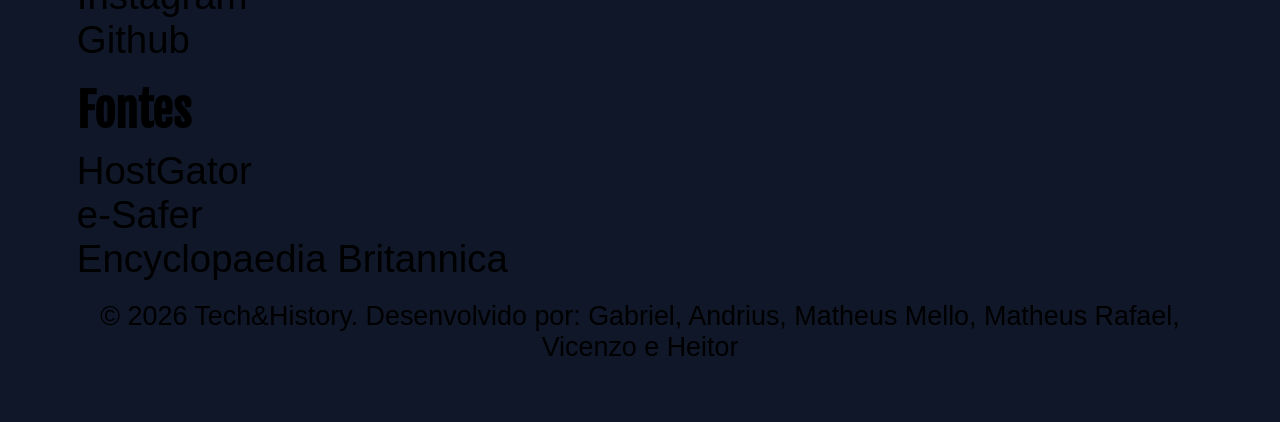
==== commit fe290454: "mudanças gerais" ====
--- a/index.html
+++ b/index.html
@@ -17,7 +17,8 @@
   <body>
     <header>
       <div class="desktop">
-        <img src="Pagina_1/source/logo_cortada.png" alt="" />
+        <nav>
+        <a href="index.html"><img src="Pagina_1/source/logo_cortada.png" alt="" /></a>
         <ul>
           <li><a href="index.html">Home</a></li>
           <li><a href="Pagina_1/sobre.html">Sobre</a></li>
@@ -26,8 +27,9 @@
           <li><a href="Pagina_4/impactos.html">Impactos</a></li>
           <li><a href="Pagina_5/costumes.html">Curiosidades</a></li>
           <li><a href="Pagina_6/antiguidades.html">Antiguidades</a></li>
-          <li><a href="Quiz/index.html"><span>Jogue Quiz!</span></a></li>
+          <li><a class="quiz-button" href="Quiz/index.html">Jogue Quiz!</a></li>
         </ul>
+        </nav>
       </div>
       <div class="menuzao">
         <button class="menu" onclick="toggleMenu()">&#9776;</button>
--- a/Pagina_1/css/style.css
+++ b/Pagina_1/css/style.css
@@ -1,18 +1,19 @@
 /* === IMPORTAÇÃO DE FONTES */
-@import url("https://fonts.googleapis.com/css2?family=Space+Grotesk:wght@300..700&display=swap");
 @import url("https://fonts.googleapis.com/css2?family=Heebo:wght@100..900&display=swap");
 @import url("https://fonts.googleapis.com/css2?family=JetBrains+Mono:ital,wght@0,100..800;1,100..800&display=swap");
+@import url('https://fonts.googleapis.com/css2?family=Fjalla+One&display=swap');
+
 /*
 Follow - font-family: "Fredoka", sans-serif;
 Medu - Oswald
 */
 /* ==========================*/
 
-/* ==== FORMATAÇÃO GERAL === */
+/*---------------Geral------------*/
 html {
   font-size: clamp(1rem, 2vw + 0.8rem, 3rem);
   font-family: "Epilogue", sans-serif;
-  color: white;
+  scroll-behavior: smooth;
 }
 
 i {
@@ -21,21 +22,26 @@
 
 h1,
 h2,
-h3,
 h4,
 h5,
 h6 {
-  font-family: "Space Grotesk", sans-serif;
+  font-family: "Fjalla One", sans-serif;
+}
+
+h2 {
+  font-weight: bold;
 }
 
 p {
   font-family: "Heebo", sans-serif;
+  text-align: center;
 }
 
 html {
-  padding: 1vw;
-  background-image: linear-gradient(140deg, #1f1d3a, #000000, #1f1d3a);
-}
+  background-color: rgb(15, 23, 40);
+}
+
+
 
 section.principal div.mona {
   text-align: center;
@@ -103,6 +109,8 @@
   display: flex;
   align-items: center;
   justify-content: space-between;
+  background-color: #000000;
+  margin-bottom: 7vw;
 }
 
 header img {
@@ -334,58 +342,83 @@
   
   /* HEADER */
 
-  div.desktop {
-    display: flex;
-    align-items: center;
-    justify-content: baseline;
-  }
+  .menu {
+    display: none;
+  }
+    
+  img.mobile {
+    display: none;
+  } 
+
+
+
+header div.mobile {
+    display: none;
+  }
+
+  header div.desktop {
+    display: block;
+  }
+
 
   header {
     display: flex;
     background-color: #000000af;
     font-size: 0.4rem;
-    padding: 1.2vw;
-    align-items: baseline;
-    justify-content: baseline;
+    padding: 0.5vw;
     position: fixed;
-    left: 17%;
-    border-radius: 4vw;
-    top: 1vw;
+    top: 0vw;
     z-index: 10;
-  }
-
-  header img {
+    width: 100%;
+  }
+
+  header a img {
     height: 5vw;
-    padding-right: 4vw;
-  }
-
-  header ul li a span {
+    padding: 0vw 2vw;
+  }
+
+  header li a {
+    font-weight: bold;
+  }
+
+  header li a:hover {
+    color: #3975a8;
+    border-bottom: #3975a8 2px solid;
+    font-weight: bold;
+
+  }
+
+
+  header a.quiz-button {
     background-color: #1f1d3a;
     padding: 1.2vw;
     border-radius: 2vw;
   }
 
-  header a span:hover {
+  header a.quiz-button:hover {
     background: none;
-    border: solid 1px aquamarine;
+    border: solid 1px white;
     transition: ease 1s;
+  }
+
+  header div.desktop nav {
+    width: 100%;
+    display: flex;
+    flex-direction: row;
+    justify-content: space-between;
+    align-items: center;
   }
 
   .desktop ul {
     display: flex;
-    gap: 1vw;
-  }
-
-  .desktop {
-    display: flex;
-    gap: 3vw;
-  }
-
-  .menu {
+    gap: 2vw;
+    position: fixed;
+    right: 3vw;
+  }
+
+  div.mobile {
     display: none;
   }
-  img.mobile {
-    display: none;
-  }
-
-}
+ 
+
+}
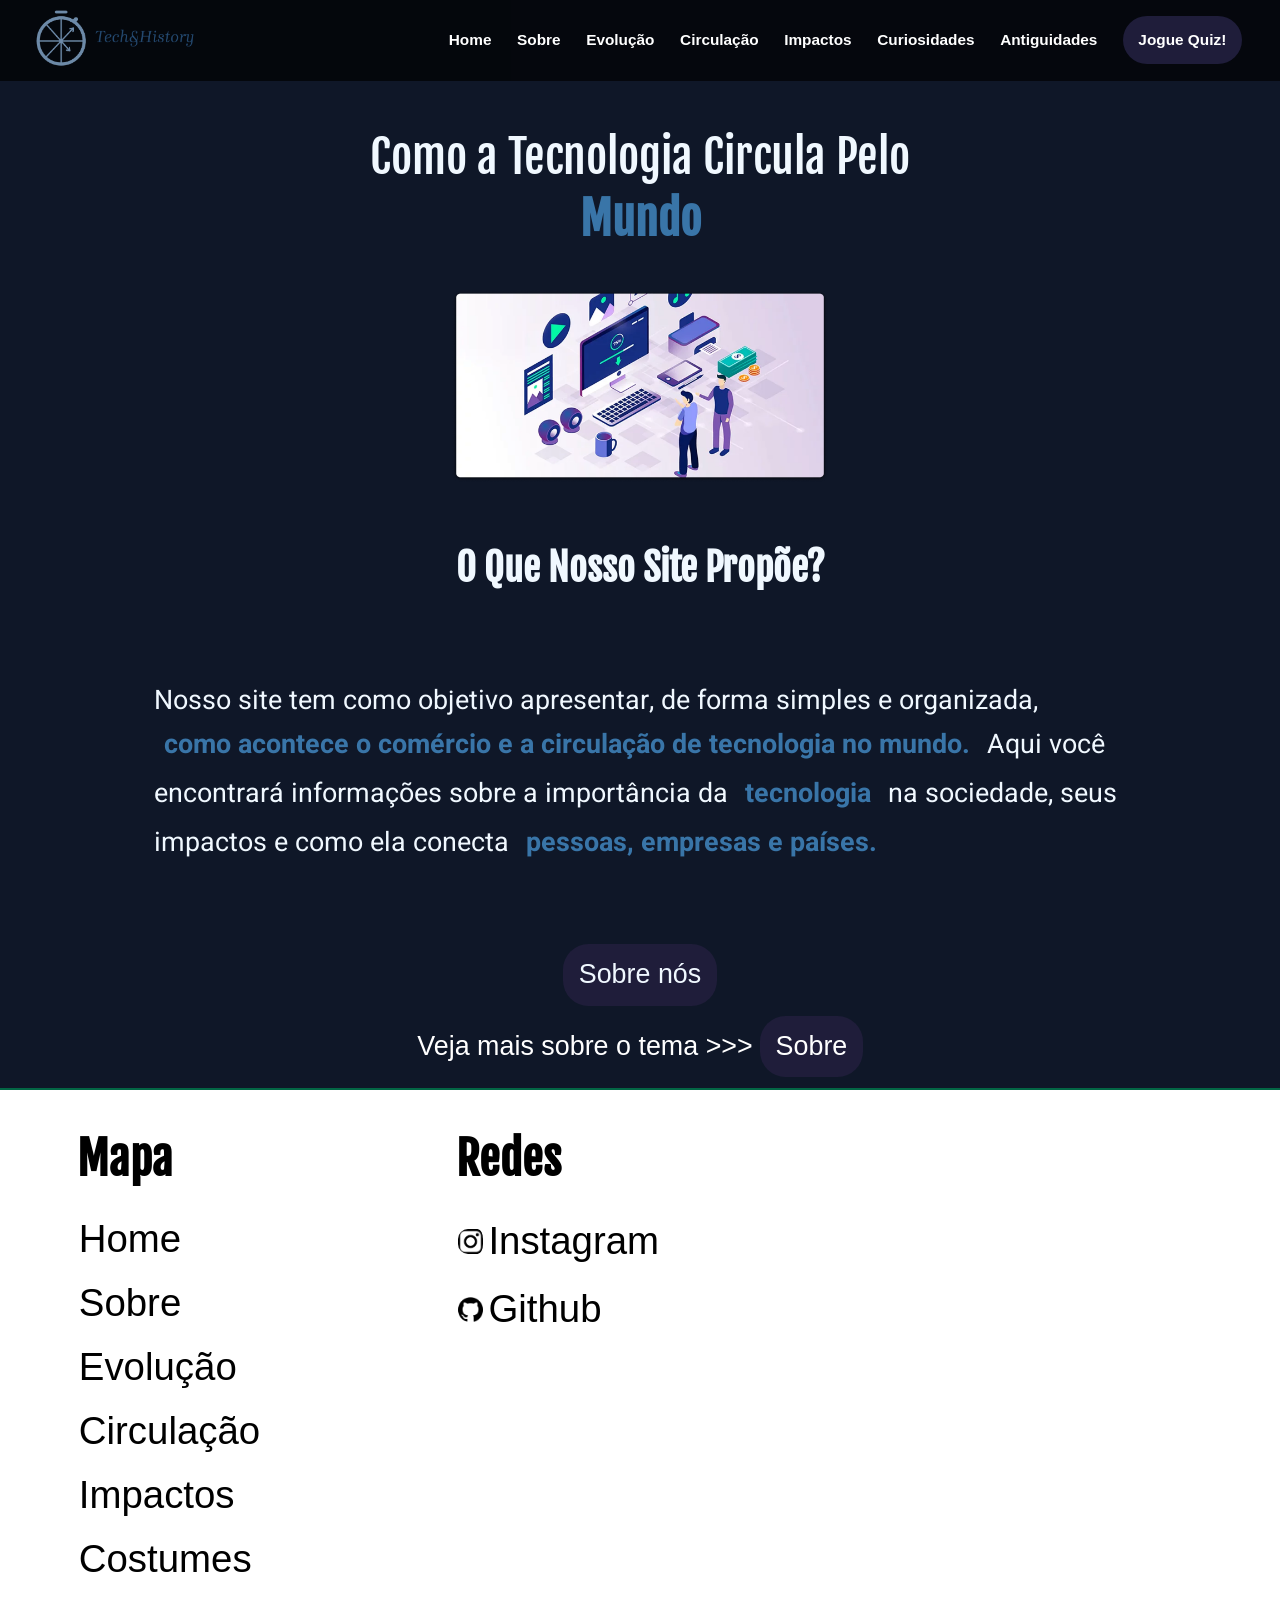
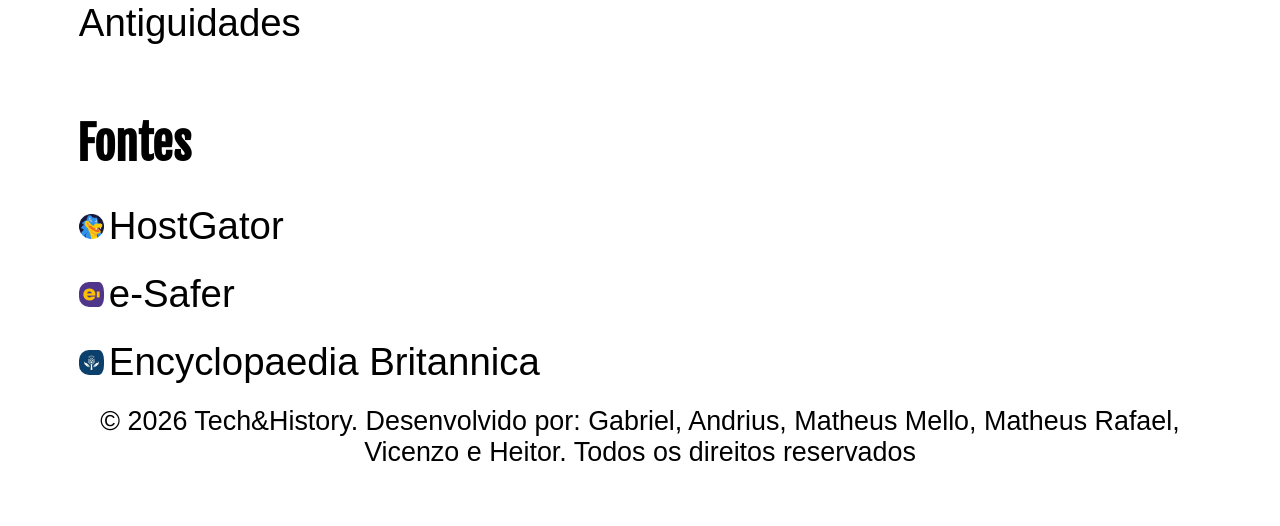
==== commit e428d3d1: "arrumando inconsistencia" ====
--- a/index.html
+++ b/index.html
@@ -86,33 +86,47 @@
       </section>
     </main>
      <footer>
+
     <div class="rodape">
-      <h2>Mapa</h2>
-      <ul class="mapa">
-        <li><a href="../Pagina_1/home.html">Home</a></li>
-        <li><a href="../Pagina_1/sobre.html">Evolução</a></li>
-        <li><a href="../Pagina_2/pag_2PI/pag_2PI/evolucao.html">Circulação</a></li>
-        <li><a href="../Pagina_4/impactos.html">Impactos</a></li>
-        <li><a href="../Pagina_5/evolucao.html">Costumes</a></li>
-        <li><a href="../Pagina_6/antiguidades.html">Antiguidades</a></li>
-      </ul>
-      <h2>Redes</h2>
-      <ul class="redes">
-        <li><a href="https://www.instagram.com/tech_and_history?stkn=Y3F2dmEzdG81b2Vv">Instagram</a></li>
-        <li><a
-            href="https://github.com/vicenzoalvesifc-sudo/Com-rcioe-circula-o-de-tecnologia----Civiliza-es">Github</a>
+      <div class="doubles">
+        <ul class="mapa">
+          <li>
+            <h2>Mapa</h2>
+          </li>
+          <li><a href="index.html">Home</a></li>
+          <li><a href="Pagina_1/sobre.html">Sobre</a></li>
+          <li><a href="Pagina_2/evolucao.html">Evolução</a></li>
+          <li><a href="Pagina_3/circulacao.html">Circulação</a></li>
+          <li><a href="Pagina_4/impactos.html">Impactos</a></li>
+          <li><a href="Pagina_5/costumes.html">Costumes</a></li>
+          <li><a href="Pagina_6/antiguidades.html">Antiguidades</a></li>
+        </ul>
+        <ul class="redes">
+          <li>
+            <h2>Redes</h2>
+          </li>
+          <li><a href="https://www.instagram.com/tech_and_history?stkn=Y3F2dmEzdG81b2Vv"><img
+                src="Pagina_6/src/logoInsta.png" alt="">Instagram</a></li>
+          <li><a href="https://github.com/vicenzoalvesifc-sudo/Com-rcioe-circula-o-de-tecnologia----Civiliza-es"><img
+                src="Pagina_6/src/gitLogo.png" alt="">Github</a>
+          </li>
+        </ul>
+      </div>
+      <ul class="fontes">
+        <li>
+          <h2>Fontes</h2>
         </li>
-      </ul>
-      <h2>Fontes</h2>
-      <ul class="fontes">
-        <li><a href="https://www.hostgator.com.br/blog/impacto-da-tecnologia-no-comercio-eletronico/">HostGator</a></li>
-        <li><a href="https://e-safer.com.br/evolucao-da-tecnologia-durante-as-decadas/">e-Safer</a></li>
-        <li><a href="https://www.britannica.com/technology/technology">Encyclopaedia Britannica</a></li>
+        <li><a href="https://www.hostgator.com.br/blog/impacto-da-tecnologia-no-comercio-eletronico/"><img
+              src="Pagina_6/src/logoHostgator.png" alt="">HostGator</a></li>
+        <li><a href="https://e-safer.com.br/evolucao-da-tecnologia-durante-as-decadas/"><img
+              src="Pagina_6/src/eSaferLogo.jpeg" alt="">e-Safer</a></li>
+        <li><a href="https://www.britannica.com/technology/technology"><img src="../Pagina_6/src/encBritLogo.jpeg"
+              alt="">Encyclopaedia Britannica</a></li>
       </ul>
     </div>
     <p>
       <span>© 2026 Tech&History</span>. Desenvolvido por: Gabriel, Andrius, Matheus Mello,
-      Matheus Rafael, Vicenzo e Heitor
+      Matheus Rafael, Vicenzo e Heitor. Todos os direitos reservados
     </p>
   </footer>
   </body>
--- a/Pagina_1/css/style.css
+++ b/Pagina_1/css/style.css
@@ -41,66 +41,6 @@
   background-color: rgb(15, 23, 40);
 }
 
-
-
-section.principal div.mona {
-  text-align: center;
-  color: aliceblue;
-}
-
-section.principal div.mona h1 {
-  font-size: 1.7rem;
-  animation: daEsquerda 0.8s ease-in forwards;
-}
-
- 
-
-section.principal div.mona h1 span {
-    background-color: rgb(14, 7, 109);
-    padding: 5px 10px;
-    display: inline-block;
-    border-radius: 10px;
-}
-
-section.principal div.mona img {
-  height: 40vw;
-  margin: 3vw 2vw;
-}
-
-section.principal div.mona h3 {
-  font-size: 1.4rem;
-  padding: 1vw;
-}
-
-section.principal div.mona p {
-  font-size: 1rem;
-  padding: 7vw;
-}
-
-section.principal div.mona p span {
-    background-color: rgb(14, 7, 109);
-    padding: 5px 10px;
-    display: inline-block;
-    border-radius: 10px;
-}
-
-section.principal div.mona button a {
-  background-color: rgb(41, 38, 85);
-  padding: 3vw;
-  display: inline-block;
-  border-radius: 10px;
-}
-
-section.principal div.mona button:hover a {
-  padding: 2vw;
-  background-image: linear-gradient(
-    90deg,
-    rgba(255, 0, 0, 0),
-    rgba(255, 0, 0, 0)
-  );
-  border: solid 1px white;
-  border-radius: 10px;
-}
 
 /* HEADER */
 
@@ -185,32 +125,126 @@
   display: block;
 }
 
-/* Header */
-
 div.desktop {
   display: none;
 }
 
-.sobre {
+/* Header */
+
+
+
+section.principal div.mona {
   text-align: center;
-  padding: 2vw;
-}
-
-.sobre h3 a {
-  background-color: rgb(41, 38, 85);
+  color: aliceblue;
+}
+
+section.principal div.mona h1 {
+  font-size: 1.7rem;
+  animation: daEsquerda 0.8s ease-in forwards;
+  padding: 0 15vw;
+}
+
+ 
+
+section.principal div.mona h1 span {
+    color: #3975a8;
+    font-weight: bold;
+    padding: 5px 10px;
+    display: inline-block;
+    border-radius: 10px;
+}
+
+section.principal div.mona img {
+  height: 40vw;
+  margin: 3vw 2vw;
+}
+
+section.principal div.mona h3 {
+  font-size: 1.4rem;
+  padding: 1vw;
+}
+
+section.principal div.mona p {
+  font-size: 1rem;
+  padding: 7vw;
+}
+
+section.principal div.mona p span {
+    color: #3975a8;
+    font-weight: bold;
+    padding: 5px 10px;
+    display: inline-block;
+    border-radius: 10px;
+}
+
+section.principal div.mona a {
+  background-color: #1f1d3a;
   padding: 3vw;
   display: inline-block;
   border-radius: 10px;
 }
 
-.sobre h3 a:hover {
-  font-size: 1.4rem;
-}
+
+.sobre {
+  text-align: center;
+  padding: 2vw 2vw 10vw 2vw;
+}
+
+.sobre h3{
+  color: white;
+}
+
+.sobre h3 a {
+  background-color: #1f1d3a;
+    padding: 2vw;
+    border-radius: 2vw;
+    text-align: center;
+}
+/*Footer*/
 
 footer {
-  padding: 3vw 6vw;
+  padding: 0 6vw 3vw 6vw;
   border-top: solid 2px rgb(3, 102, 69);
-}
+  background-color: white;
+}
+
+footer div.doubles {
+  display: flex;
+  gap: 12vw;
+  padding-bottom: 30px;
+}
+
+footer div ul li {
+  margin-top: 20px;
+  align-items: center;
+}
+
+footer div ul.fontes li {
+  display: flex;
+  align-items: center;
+}
+
+footer div ul.redes li {
+  display: flex;
+  flex-direction: row;
+}
+
+footer div ul li img {
+  width: auto;
+  height: 25px;
+  padding-right: 5px;
+  border-radius: 10px;
+}
+
+footer div ul li a {
+  padding: 2px;
+}
+
+footer a:hover {
+  color: #000080;
+  border-bottom: #000080;
+}
+
 
 footer h2 {
   font-size: 1.2rem;
@@ -219,6 +253,7 @@
 
 }
 
+
 footer a:hover {
   border-bottom: 2px solid white;
   color: #f0ede5;
@@ -230,116 +265,15 @@
   font-family: Arial, Helvetica, sans-serif;
 }
 
+
 /* MEDIA QUERY - DESKTOP */
 @media screen and (min-width: 600px) {
 
-footer {
-  padding: 3vw 6vw;
-  border-top: solid 2px rgb(3, 102, 69);
-}
-
-footer h2 {
-  font-size: 1.2rem;
-  font-weight: bold;
-  padding: 20px 0 10px 0;
-
-}
-
-footer a:hover {
-  border-bottom: 2px solid white;
-  color: #f0ede5;
-}
-
-footer p {
-  padding: 20px 0;
-  font-size: 0.7rem;
-  font-family: Arial, Helvetica, sans-serif;
-}
 
   html {
     padding: 10vw 0 0 0;
   }
-  section.principal div.mona {
-    text-align: center;
-    color: aliceblue;
-  }
-
-  section.principal div.mona h1 {
-    font-size: 1.2rem;
-    animation: daEsquerda 1s ease-in-out forwards;
-  }
-
-  section.principal div.mona h1 span {
-    font-size: 1.2rem;
-    color: aquamarine;
-  }
-
-  section.principal div.mona img {
-    height: 15vw;
-    margin: 3vw 2vw;
-  }
-
-  section.principal div.mona h2 {
-    font-size: 1rem;
-    padding: 1vw;
-  }
-
-  section.principal div.mona p {
-    font-size: 0.7rem;
-    padding: 6vw 12vw;
-    text-align: start;
-  }
-
-  section.principal div.mona p span {
-    color: aquamarine;
-  }
-
-  section.principal div.mona a {
-    padding: 1vw;
-    background-image: linear-gradient(
-      90deg,
-      rgb(116, 231, 193),
-      rgb(91, 199, 154)
-    );
-    border-radius: 10px;
-    text-align: center;
-    font-size: 0.7rem;
-  }
-
-  section.principal div.mona button:hover a {
-    padding: 1vw;
-    background-image: linear-gradient(
-      90deg,
-      rgba(255, 0, 0, 0),
-      rgba(255, 0, 0, 0)
-    );
-    border: solid 1px white;
-    border-radius: 10px;
-  }
-  
-  .sobre {
-    text-align: center;
-    padding: 2vw;
-  }
-
-  .sobre h3{
-    font-size: 0.7rem;
-  }
-
-  .sobre h3 a {
-    background-color: rgb(41, 38, 85);
-    color: aquamarine;
-    transition: 0.4s ease-in-out;
-    position: static;
-    font-size: 0.7rem;
-    padding: 1vw;
-  }
-
-  .sobre h3 a:hover {
-    font-size: 0.72rem;
-  }
-  
-  
+
   /* HEADER */
 
   .menu {
@@ -421,4 +355,85 @@
   }
  
 
-}
+
+
+  section.principal div.mona {
+    text-align: center;
+    color: aliceblue;
+  }
+
+  section.principal div.mona h1 {
+    font-size: 1.2rem;
+    animation: daEsquerda 1s ease-in-out forwards;
+  }
+
+  section.principal div.mona h1 span {
+    font-size: 1.2rem;
+    color: #3975a8;
+    font-weight: bold;
+  }
+
+  section.principal div.mona img {
+    height: 15vw;
+    margin: 3vw 2vw;
+  }
+
+  section.principal div.mona h2 {
+    font-size: 1rem;
+    padding: 1vw;
+  }
+
+  section.principal div.mona p {
+    font-size: 0.7rem;
+    padding: 6vw 12vw;
+    text-align: start;
+  }
+
+  section.principal div.mona p span {
+    color: #3975a8;
+    font-weight: bold;
+  }
+
+  section.principal div.mona a {
+    background-color: #1f1d3a;
+    padding: 1.2vw;
+    border-radius: 2vw;
+    text-align: center;
+    font-size: 0.7rem;
+  }
+
+  section.principal div.mona a:hover {
+    background: none;
+    color: #3975a8;
+    border: solid 1px white;
+    transition: ease 1s;
+  }
+  
+  .sobre {
+    text-align: center;
+    padding: 2vw;
+  }
+
+  .sobre h3{
+    font-size: 0.7rem;
+    color: white;
+  }
+
+  .sobre h3 a {
+    background-color: #1f1d3a;
+    padding: 1.2vw;
+    border-radius: 2vw;
+    text-align: center;
+    font-size: 0.7rem;
+  }
+
+  .sobre h3 a:hover {
+    background: none;
+    color: #3975a8;
+    border: solid 1px white;
+    transition: ease 1s;
+  }
+  
+  
+  
+}
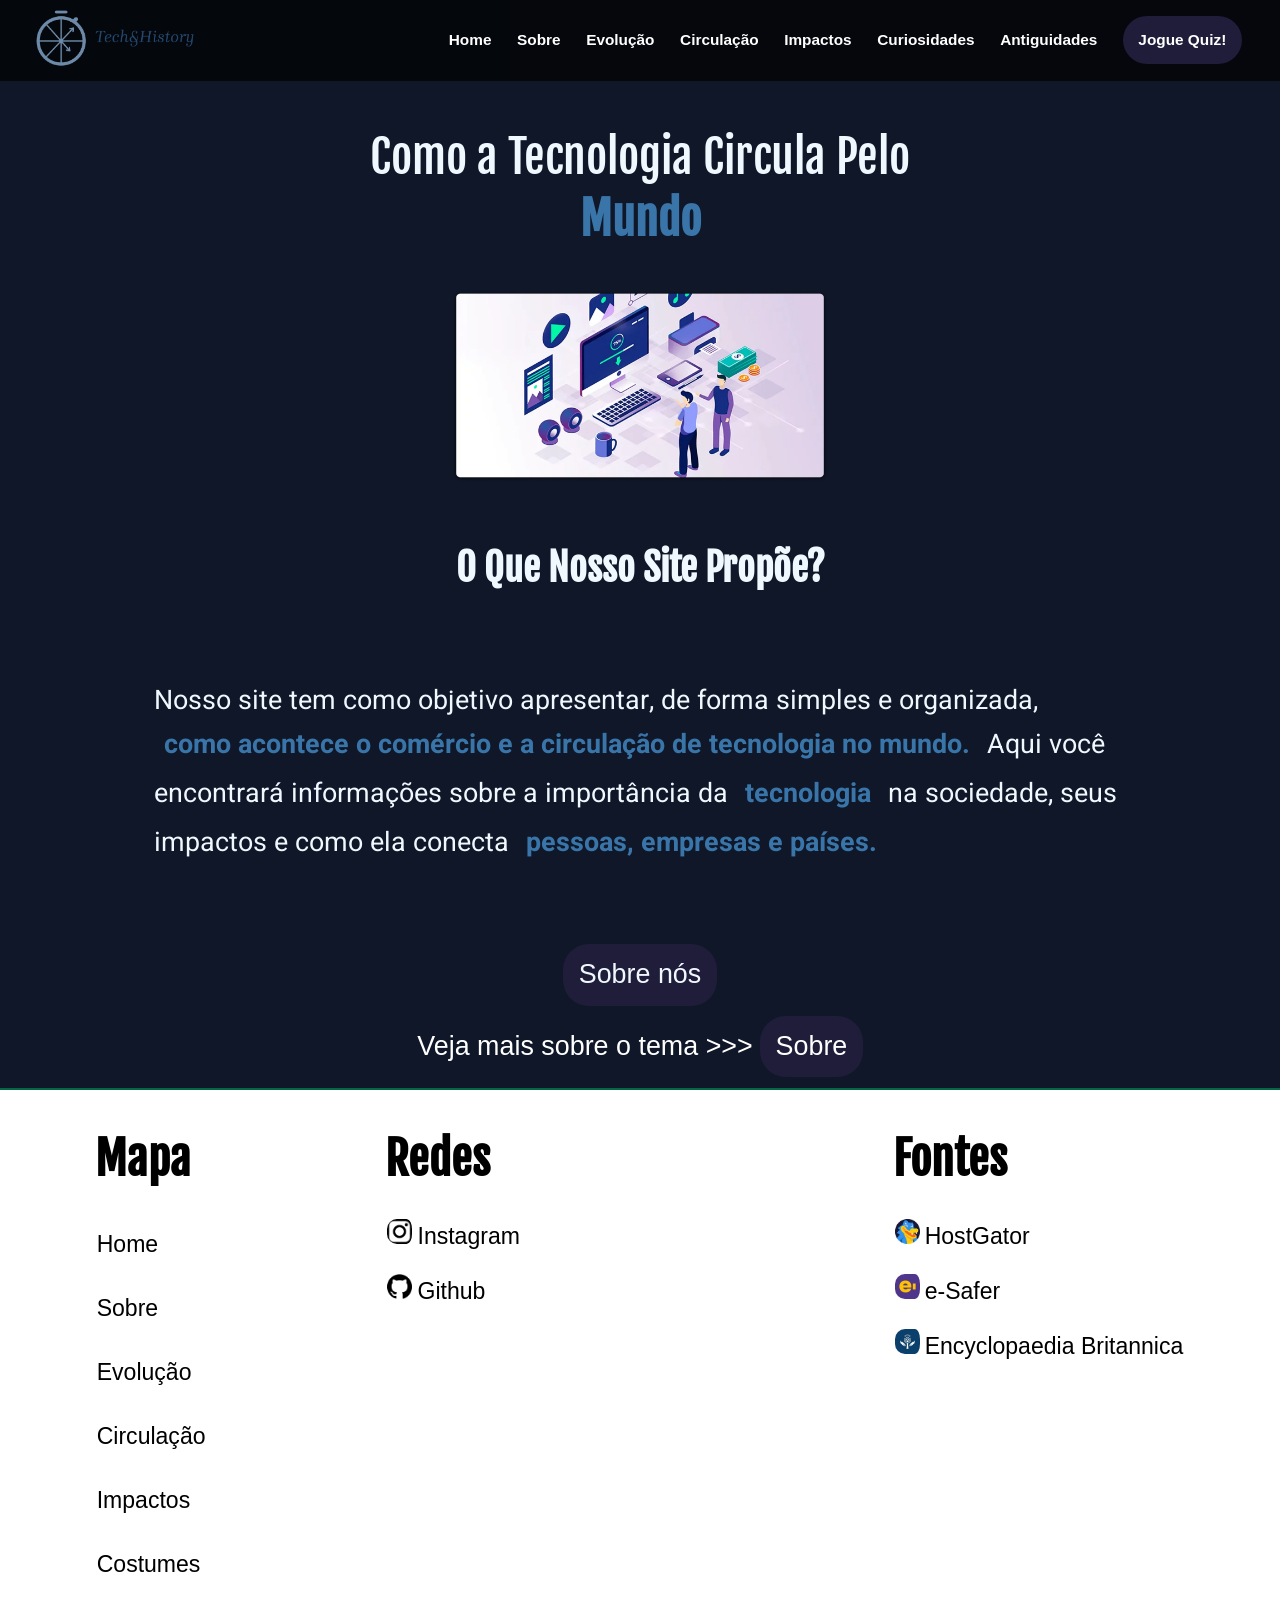
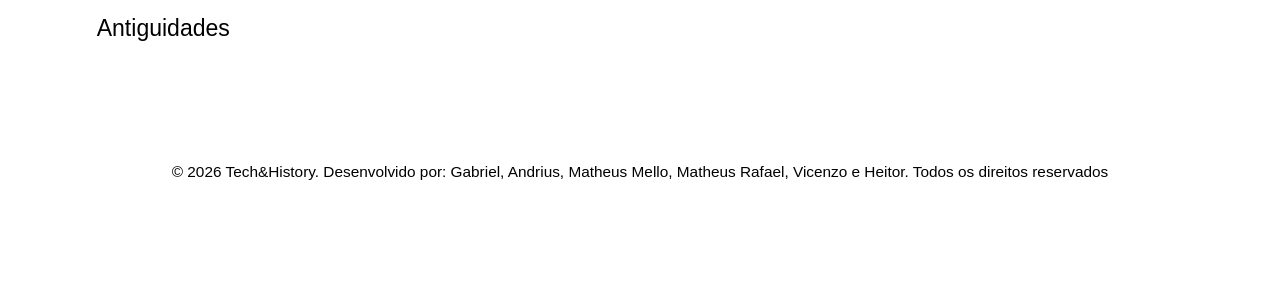
==== commit f317fa13: "pagina home & sobre prontas(definitivo)" ====
--- a/index.html
+++ b/index.html
@@ -120,7 +120,7 @@
               src="Pagina_6/src/logoHostgator.png" alt="">HostGator</a></li>
         <li><a href="https://e-safer.com.br/evolucao-da-tecnologia-durante-as-decadas/"><img
               src="Pagina_6/src/eSaferLogo.jpeg" alt="">e-Safer</a></li>
-        <li><a href="https://www.britannica.com/technology/technology"><img src="../Pagina_6/src/encBritLogo.jpeg"
+        <li><a href="https://www.britannica.com/technology/technology"><img src="Pagina_6/src/encBritLogo.jpeg"
               alt="">Encyclopaedia Britannica</a></li>
       </ul>
     </div>
--- a/Pagina_1/css/style.css
+++ b/Pagina_1/css/style.css
@@ -433,6 +433,29 @@
     border: solid 1px white;
     transition: ease 1s;
   }
+
+  div.rodape {
+    margin: 0 1.4vw 3vw 1.4vw;
+    display: flex;
+    justify-content: space-between;
+  }
+
+  div.rodape a {
+    font-size: 0.6rem;
+  }
+
+  div.rodape a:hover {
+    color: #000080;
+    border-bottom: #000080 solid 2px;
+  }
+
+
+  footer p {
+    margin: 2vw 1.4vw;
+    font-size: 0.4rem;
+    text-align: center;
+    padding: 50px;
+  }
   
   
   
